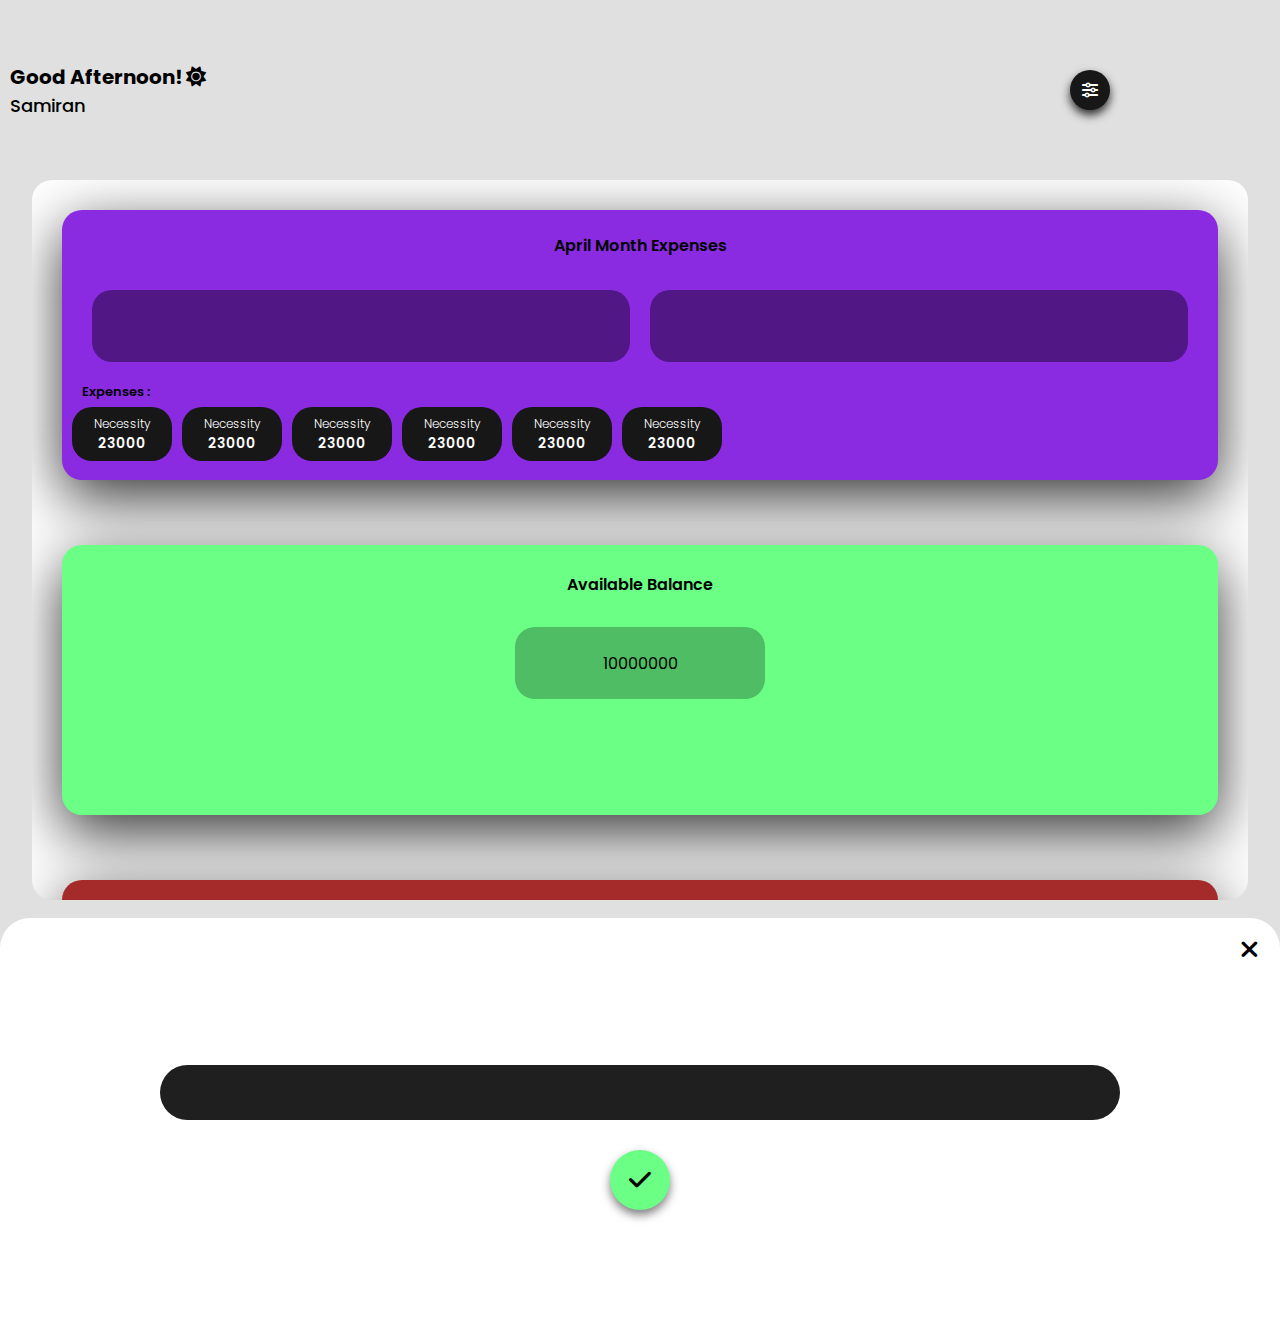
==== index.html @ 2cbcbfa9 "Add files via upload" ====
<!DOCTYPE html>
<html lang="en">

<head>
    <meta charset="UTF-8">
    <meta name="viewport" content="width=device-width, initial-scale=1.0">
    <link rel="stylesheet" href="Dashboard/CSS/dashboard.css">
    <link rel="stylesheet" href="fontawesome/css/all.css">
    <link rel="stylesheet" href="Investments/HTML/investmentdashboard.html">
    <script src="Common/JS/gsap.min.js" defer></script>
    <script src="Common/JS/hammerjs.js" defer></script>
    <script src="Dashboard/JS/Animate/dashboardanimate.js" defer></script>
    <script src="https://cdn.lordicon.com/bhenfmcm.js"></script>


    <title>Dashboard</title>
</head>

<body>
    <div id="upperpage" class="upper">
        <div class="upper-left">
            <div class="left-upper">Good Afternoon! <i class="fa-solid fa-sun"></i></div>
            <div class="left-lower">Samiran</div>
        </div>
        <div class="upper-right">
            <div class="settings-button">
                <i class="fa-solid fa-sliders"></i>
            </div>
        </div>
    </div>
    <div class="middle"></div>
    <div id="lowerpage" class="lower">
        <div class="lower-left">
            <div class="main-balance-card" onclick="setTimeout('location.href=`Main/main.html`',380)" ;>
                <div class="main-upper">
                    <div class="main-upper-upper">April Month Expenses</div>
                    <div class="main-upper-lower">
                        <div class="main-upper-lower-left"></div>
                        <div class="main-upper-lower-right"></div>
                    </div>
                </div>
                <div class="main-lower">
                    <div class="main-lower-upper">
                        Expenses :
                    </div>
                    <div class="main-lower-lower">
                        <div class="expenses-card">
                            <div class="expenses-card-upper">Necessity</div>
                            <div class="expenses-card-lower">23000</div>
                        </div>

                        <div class="expenses-card">
                            <div class="expenses-card-upper">Necessity</div>
                            <div class="expenses-card-lower">23000</div>
                        </div>

                        <div class="expenses-card">
                            <div class="expenses-card-upper">Necessity</div>
                            <div class="expenses-card-lower">23000</div>
                        </div>

                        <div class="expenses-card">
                            <div class="expenses-card-upper">Necessity</div>
                            <div class="expenses-card-lower">23000</div>
                        </div>

                        <div class="expenses-card">
                            <div class="expenses-card-upper">Necessity</div>
                            <div class="expenses-card-lower">23000</div>
                        </div>

                        <div class="expenses-card">
                            <div class="expenses-card-upper">Necessity</div>
                            <div class="expenses-card-lower">23000</div>
                        </div>
                    </div>
                </div>
            </div>

            <div class="investment-card"
                onclick="setTimeout('location.href=`Investments/HTML/investmentdashboard.html`',380)">
                <div class="investment-card-upper">Available Balance</div>
                <div class="investment-card-middle">
                    <div class="balance-amount">10000000</div>
                </div>
                <div class="investment-card-lower">
                    <div class="market"></div>
                </div>
            </div>
            <div class="Giving-card"></div>
            <div class="Partitions-card"></div>
            <div class="Loan-card"></div>
            <div class="Credit-card"></div>
            <div class="Other-funds-card"></div>
            <div class="Personal-Details-card"></div>
            <div class="Card-Information-Card"></div>
        </div>
    </div>
    <!-- Second Page -->
    <div id="secondpage" class="second-page">
        <div class="second-upper">
            Others Selections!
        </div>

        <div class="second-lower">
            <div class="personal" onclick="personalPassword()">
                <div class="personal-upper">Personal Details</div>
                <div class="personal-lower">
                    <div class="personal-lower-left">
                        <div class="personal-details"></div>
                        <div class="personal-details-word">Personal</div>

                    </div>
                    <div class="personal-lower-right">
                        <div class="card-details"></div>
                        <div class="card-details-word">Card</div>
                    </div>
                </div>
            </div>


            <div class="shortcuts-container">
                <div class="shortcuts-upper">
                    Shortcuts
                </div>

                <div class="shortcuts-lower">

                    <div class="shortcuts-first">

                        <div class="shortcuts">
                            <div class="shortcuts-icon"><i class="fa-solid fa-chart-pie"></i></div>
                            <div class="shortcut-wording">Analytics</div>
                        </div>

                        <div class="shortcuts">
                            <div class="shortcuts-icon"><i class="fa-solid fa-clock-rotate-left"></i></div>
                            <div class="shortcut-wording">History</div>
                        </div>

                        <div class="shortcuts">
                            <div class="shortcuts-icon"><i class="fa-solid fa-newspaper"></i></div>
                            <div class="shortcut-wording">News</div>
                        </div>

                    </div>

                    <div class="shortcuts-second">

                        <div class="shortcuts">
                            <div class="shortcuts-icon"><i class="fa-solid fa-sliders"></i></div>
                            <div class="shortcut-wording">Settings</div>
                        </div>


                        <div class="shortcuts">
                            <div class="shortcuts-icon"><i class="fa-solid fa-arrow-trend-up"></i></div>
                            <div class="shortcut-wording">Trend</div>
                        </div>


                    </div>

                </div>
            </div>

            <div class="reminder-container">
                <div class="reminder-upper">Reminder</div>
                <div class="reminder-middle">
                    <form class="reminder-form">
                        <input class="reminder-text" type="text">
                    </form>
                </div>
                <div class="reminder-lower">
                    <div class="reminder-add"><i class="fa-solid fa-plus"></i></div>
                    <div class="reminder-clear"><i class="fa-solid fa-trash"></i></div>
                </div>
            </div>
        </div>

    </div>

    <!--Form and Cards----------->

    <!---- Personal Details Password entry--->

    <div class="personal-details-password">
        <div class="personal-details-password-upper" onclick="personalPasswordClose()"><i class="fa-solid fa-xmark"></i></div>
        <div class="personal-details-password-lower">
            <input type="text" class="type-password">
            <div class="submit-button"><i class="fa-solid fa-check"></i></div>
        </div>

    </div>




</body>

</html>
---- Dashboard/CSS/dashboard.css ----
@import url('https://fonts.googleapis.com/css2?family=Comfortaa:wght@300;400;500;600;700&family=Montserrat:wght@100;200;300;400;500;600;700;800;900&family=Poppins:wght@100;200;300;400;500;600;700;800;900&family=Quicksand:wght@300;400;500;600;700&display=swap');


*{
    margin: 0;
    padding: 0;
    box-sizing: border-box;
    font-family: 'Poppins', sans-serif;
}

body{
    background-color: #e0e0e0;
    height: 100vh;
    overflow: hidden;
}

.upper{
    width: 100%;
    height: 20vh;
    padding: 10px;
    display: flex;
}

.upper-right{
    flex: 0.5;
    display: flex;
    align-items: center;
    justify-content: center;
}

.settings-button{
    width: 40px;
    height: 40px;
    border-radius: 50%;
    display: flex;
    align-items: center;
    justify-content: center;
    background-color: #171717;
    color: white;
    box-shadow: 0px 5px 10px 0px rgba(0, 0, 0, 0.8);
    transition: 0.5s;
}

.settings-button:active{
    transform: scale(0.93);
}

.upper-left{
    flex: 2;
    display: flex;
    flex-direction: column;
    justify-content: center;
}

.left-upper{
    font-size: 20px;
    font-weight: 700;
}

.left-lower{
    font-size: 18px;
    font-weight: 500;
}

.upper-right{
    flex: 0.8;
    display: flex;
    flex-direction: column;

}

.lower{
    width: 100%;
    height: 80vh;
    display: flex;
    flex-direction: column;
    align-items: center;
}

.lower-left{
    background-color: white;
    width: 95%;
    display: flex;
    flex-direction: column;
    align-items: center;
    overflow-y: scroll;
    border-radius: 20px;
}

.lower-left::-webkit-scrollbar{
    display: none;
}


.main-balance-card{
    width: 95%;
    padding: 10px;
    background-color: blueviolet;
    box-shadow: 0px 18px 60px 0px rgba(0, 0, 0, 0.8);
    min-height: 30vh;
    margin-top: 30px;
    margin-bottom: 65px;
    border-radius: 20px;
    display: flex;
    flex-direction: column;
    transition: 0.5s;
}

.main-balance-card:active{
    transform: scale(0.97);
}

.main-upper{
    width: 100%;
    flex: 2;
    display: flex;
    flex-direction: column;
}

.main-upper-upper{
    display: flex;
    height: 50px;
    align-items: center;
    justify-content: center;
    font-weight: 600;

}

.main-upper-lower{
    display: flex;
    padding: 20px;
}

.main-upper-lower-left{
    flex: 1;
    height: 8vh;
    background-color: #501785;
    margin-right: 20px;
    border-radius: 20px;
}

.main-upper-lower-right{
    flex: 1;
    height: 8vh;
    background-color: #501785;
    border-radius: 20px;
}


.main-lower{
    width: 100%;
    flex: 1.5;
}

.main-lower-upper{
    position: relative;
    left: 10px;
    font-size: 13px;
    font-weight: 600;
    margin-bottom: 5px;
}

.main-lower-lower{
    display: flex;
    overflow: scroll;
}

.main-lower-lower::-webkit-scrollbar{
    display: none;
}

.expenses-card{
    min-width: 100px;
    min-height: 6vh;
    background-color: #171717;
    color: white;
    display: flex;
    flex-direction: column;
    align-items: center;
    justify-content: center;
    border-radius: 20px;
    margin-right: 10px;
}

.expenses-card:nth-last-child(1){
    margin-right: 0px;
}

.expenses-card-upper{
    font-size: 12px;
    font-weight: 300;
}

.expenses-card-lower{
    font-size: 14px;
    font-weight: 600;
}

.investment-card{
    width: 95%;
    min-height: 30vh;
    border-radius: 20px;
    margin-bottom: 65px;
    box-shadow: 0px 18px 60px 0px rgba(0, 0, 0, 0.8);
    transition: 0.1s;
    background-color: #6bff86;
    display: flex;
    flex-direction: column;
    align-items: center;
    justify-content: center;
    transition: 0.5s;
}

.investment-card:active{
    transform: scale(0.97);
}

.investment-card-upper{
    width: 100%;
    flex : 0.7;
    height: 50px;
    display: flex;
    align-items: center;
    justify-content: center;
    font-weight: 600;
}

.investment-card-middle{
    flex : 0.7;
    width: 100%;  
    display: flex;
    align-items: center;
    justify-content: center; 
}

.balance-amount{
    width: 250px;
    height: 8vh;
    border-radius: 20px;
    background-color: #4fbd63;
    display: flex;
    align-items: center;
    justify-content: center;
}

.investment-card-lower{
    flex : 1;
}


.Giving-card{
    width: 95%;
    min-height: 30vh;
    border-radius: 20px;
    margin-bottom: 65px;
    box-shadow: 0px 18px 60px 0px rgba(0, 0, 0, 0.8);
    transition: 0.1s;
    background-color: brown;
}

.Partitions-card{
    width: 95%;
    min-height: 30vh;
    border-radius: 20px;
    margin-bottom: 65px;
    box-shadow: 0px 18px 60px 0px rgba(0, 0, 0, 0.8);
    transition: 0.1s;
    background-color: beige;
}

.Loan-card{
    width: 95%;
    min-height: 30vh;
    border-radius: 20px;
    margin-bottom: 65px;
    box-shadow: 0px 18px 60px 0px rgba(0, 0, 0, 0.8);
    transition: 0.1s;
    background-color: chartreuse;
}

.Credit-card{
    width: 95%;
    min-height: 30vh;
    border-radius: 20px;
    margin-bottom: 65px;
    box-shadow: 0px 18px 60px 0px rgba(0, 0, 0, 0.8);
    transition: 0.1s;
    background-color: coral;
}

.Personal-Details-card{
    width: 95%;
    min-height: 30vh;
    border-radius: 20px;
    margin-bottom: 65px;
    box-shadow: 0px 18px 60px 0px rgba(0, 0, 0, 0.8);
    transition: 0.1s;
    background-color: cyan;
}

.Card-Information-Card{
    width: 95%;
    min-height: 30vh;
    border-radius: 20px;
    margin-bottom: 65px;
    box-shadow: 0px 18px 60px 0px rgba(0, 0, 0, 0.8);
    transition: 0.1s;
    background-color: crimson;
}

/*---Second Page--*/


.second-page{
    position: absolute;
    top: 0vh;
    width: 100%;
    height: 100vh;
    backdrop-filter: blur(20px);
    overflow-y: scroll;
    opacity: 0;
    pointer-events: none;
}

.second-page::-webkit-scrollbar{
    display: none;
}

.second-upper{
    width: 100%;
    height: 10vh;
    display: flex;
    align-items: center;
    justify-content: center;
    font-size: 24px;
    font-weight: 500;

}

.second-lower{
    width: 100%;
    height: 90vh;
    display: flex;
    flex-direction: column;
    align-items: center;
}

.personal{
    width: 93%;
    min-height: 250px;
    background-color: #1f1f1f;
    box-shadow: 0 8px 32px 0 rgba(0, 0, 0, 0.8);
    border-radius: 50px;
    margin-bottom: 30px;
    margin-top: 20px;
}

.personal-upper{
    width: 100%;
    height: 70px;
    display: flex;
    align-items: center;
    justify-content: center;
    font-size: 25px;
    font-weight: 600;
    color: #e0e0e0;
}

.personal-lower{
    width: 100%;
    display: flex;
    align-items: center;
    justify-content: space-evenly;

}

.personal-lower-left{
    display: flex;
    flex-direction: column;
    justify-content: center;
    align-items: center;
}

.personal-details{
    width: 140px;
    height: 140px;
    border-radius: 30px;
    background-color: #e5989b;
    box-shadow: 0px 4px 15px 0px rgba(0, 0, 0, 0.5);
    transition: 0.5s;
}

.personal-details:active{
    transform: scale(0.95);
}

.personal-lower-right{
    display: flex;
    flex-direction: column;
    justify-content: center;
    align-items: center
}

.card-details{
    width: 140px;
    height: 140px;
    border-radius: 30px;
    background-color: #4361ee;
    box-shadow: 0px 4px 15px 0px rgba(0, 0, 0, 0.5);
    transition: 0.5s;
}

.card-details:active{
    transform: scale(0.95);
}

.personal-details-word{
    margin-top: 5px;
    color: white;
}

.card-details-word{
    margin-top: 5px;
    color: white;
}

/*-----Shortcuts-----*/

.shortcuts-container{
    width: 95%;
    min-height: 270px;
    background-color: #1f1f1f;
    box-shadow: 0 8px 32px 0 rgba(0, 0, 0, 0.8);
    margin-bottom: 30px;
    border-radius: 50px;
    display: flex;
    flex-direction: column;
}

.shortcuts-upper{
    flex: 0.5;
    width: 100%;
    display: flex;
    align-items: center;
    justify-content: center;
    font-size: 25px;
    font-weight: 600;
    color: white;
}


.shortcuts-lower{
    flex: 1.5;
    display: flex;
    flex-direction: column;
    justify-content: space-around;
    align-items: center;
}

.shortcuts-first{
    width: 100%;
    display: flex;
    justify-content: space-around;
}

.shortcuts-second{
    width: 100%;
    display: flex;
    justify-content: space-around;
}

.shortcuts{
    display: flex;
    flex-direction: column;
    justify-content: center;
    align-items: center;
}

.shortcuts-icon{
    width: 60px;
    height: 60px;
    background-color: black;
    box-shadow: 0px 4px 15px 0px rgba(0, 0, 0, 0.9);
    color: white;
    border-radius: 20px;
    display: flex;
    align-items: center;
    justify-content: center;
    font-size: 25px;
    transition: 0.5s;
}

.shortcuts-icon:active{
    transform: scale(0.91);
}

.shortcut-wording{
    color: white;
    font-size: 14px;
    margin-top: 5px;
}

/*----------*/

/*----Reminder Container------*/

.reminder-container{
    width: 95%;
    min-height: 300px;
    background-color: #1f1f1f;
    box-shadow: 0 8px 32px 0 rgba(0, 0, 0, 0.8);
    border-radius: 40px;
    display: flex;
    flex-direction: column;
    align-items: center;
}

.reminder-upper{
    flex: 1;
    display: flex;
    justify-content: center;
    align-items: center;
    width: 100%;
    height: 50px;
    font-size: 25px;
    font-weight: 600;  
}

.reminder-middle{
    flex : 2.6;
    width: 100%;
    display: flex;

}

.reminder-form{
    width: 100%;
    display: flex;
    align-items: center;
    justify-content: center;
}

.reminder-text{
    display: flex;
    min-width: 90%;
    height: 150px;
    background-color: black;
    border: none;
    color: white;
    border-radius: 30px;
    padding: 20px;
}

.reminder-lower{
    flex : 1.4;
    width: 100%;
    display: flex;
    align-items: center;
    justify-content: space-evenly;
}

.reminder-add{
    width: 50px;
    height: 50px;
    border-radius: 50%;
    background-color: #4efc54;
    box-shadow: 0px 0px 20px 0px#4efc54 ;
    font-weight: 800;
    display: flex;
    align-items: center;
    justify-content: center;
    transition: 0.5s;
}

.reminder-add:active{
    transform: scale(0.93);
}

.reminder-clear{
    width: 50px;
    height: 50px;
    border-radius: 50%;
    background-color: #ff2a1f;
    box-shadow: 0px 0px 20px 0px#ff2a1f;    
    color: #e0e0e0;
    display: flex;
    align-items: center;
    justify-content: center;
    transition: 0.5s;
}

.reminder-clear:active{
    transform: scale(0.93);
}

/*----------*/

/*-----Personal Details password Card-----*/

.personal-details-password{
    position: absolute;
    top: 102vh;
    width: 100%;
    height: 45vh;
    background-color: white;
    border-radius: 30px 30px 0px 0px;
}

.personal-details-password-upper{
    height: 7vh;
    padding: 20px;
    display: flex;
    align-items: center;
    justify-content: flex-end;
    font-size: 25px;
}

.personal-details-password-lower{
    height: 38vh;
    width: 100%;
    display: flex;
    flex-direction: column;
    align-items: center;
    justify-content: center;
}

.type-password{
    width: 75%;
    height: 55px;
    border: none;
    border-radius: 30px;
    background-color: #1f1f1f;
    color: #e0e0e0;
    padding: 20px;
    text-align: center;
    font-size: 25px;
}

.submit-button{
    width: 60px;
    height: 60px;
    border-radius: 50%;
    background-color: #6bff86;
    display: flex;
    justify-content: center;
    align-items: center;
    font-size: 25px;
    margin: 30px;
    box-shadow: 0px 5px 10px 0px rgba(0, 0, 0, 0.5);

}
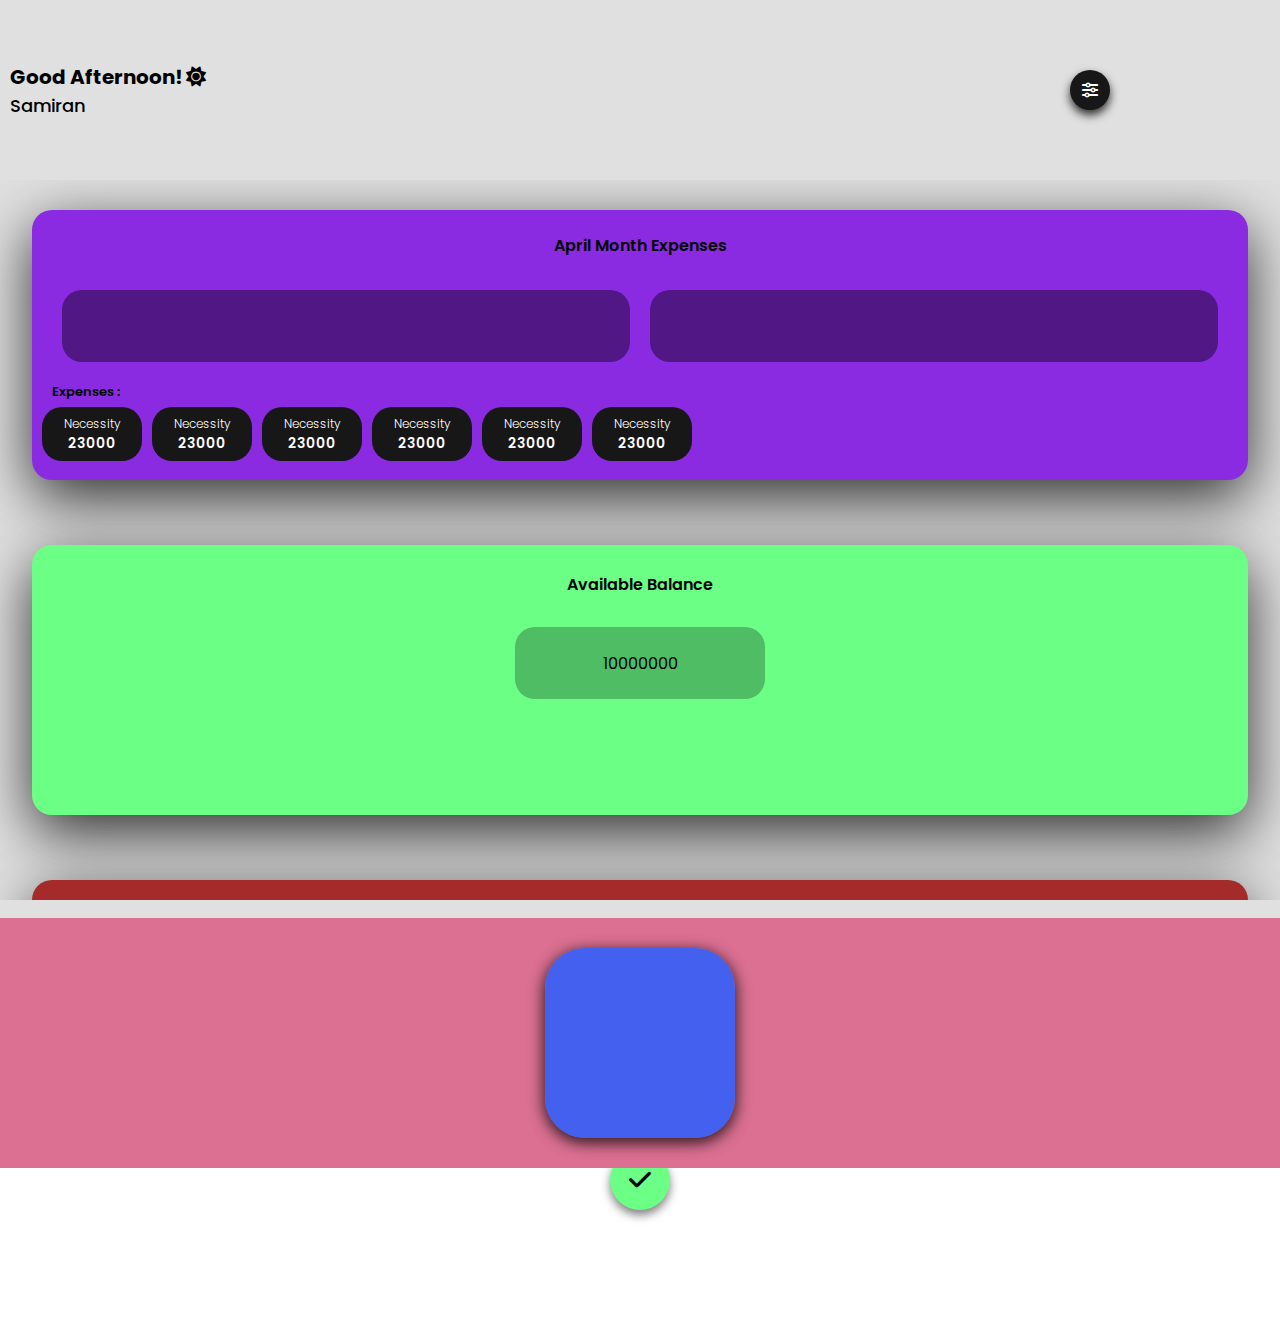
==== commit 8735d753: "Add files via upload" ====
--- a/index.html
+++ b/index.html
@@ -103,15 +103,15 @@
         </div>
 
         <div class="second-lower">
-            <div class="personal" onclick="personalPassword()">
+            <div class="personal">
                 <div class="personal-upper">Personal Details</div>
                 <div class="personal-lower">
-                    <div class="personal-lower-left">
+                    <div class="personal-lower-left" onclick="setTimeout('personalPassword()',380)">
                         <div class="personal-details"></div>
                         <div class="personal-details-word">Personal</div>
 
                     </div>
-                    <div class="personal-lower-right">
+                    <div class="personal-lower-right" onclick="cardPassword()">
                         <div class="card-details"></div>
                         <div class="card-details-word">Card</div>
                     </div>
@@ -185,15 +185,45 @@
     <!---- Personal Details Password entry--->
 
     <div class="personal-details-password">
-        <div class="personal-details-password-upper" onclick="personalPasswordClose()"><i class="fa-solid fa-xmark"></i></div>
+        <div class="personal-details-password-upper">
+            <div class="details-wording">Enter your Password</div>
+            <div class="close-button">
+                <i class="fa-solid fa-xmark" onclick="personalPasswordClose()"></i>
+            </div>
+
+        </div>
         <div class="personal-details-password-lower">
             <input type="text" class="type-password">
             <div class="submit-button"><i class="fa-solid fa-check"></i></div>
         </div>
 
     </div>
-
-
+    <!-------------------------------->
+
+    
+    <!---- Card Details Password entry--->
+
+    <div class="card-details-password">
+        <div class="card-details-password-upper">
+            <div class="details-wording">Enter your Password</div>
+            <div class="close-button">
+                <i class="fa-solid fa-xmark" onclick="cardPasswordClose()"></i>
+            </div>
+
+        </div>
+        <div class="card-details-password-lower">
+            <input type="text" class="type-password">
+            <div class="submit-button"><i class="fa-solid fa-check"></i></div>
+        </div>
+
+    </div>
+    <!-------------------------------->
+
+    <!------------Outside Elements-------------->
+    <div class="outside-elements">
+    <div class="personal-details-outside"></div>
+    <div class="card-details-outside"></div>
+    </div>
 
 
 </body>
--- a/Dashboard/CSS/dashboard.css
+++ b/Dashboard/CSS/dashboard.css
@@ -11,7 +11,6 @@
 body{
     background-color: #e0e0e0;
     height: 100vh;
-    overflow: hidden;
 }
 
 .upper{
@@ -78,13 +77,11 @@
 }
 
 .lower-left{
-    background-color: white;
-    width: 95%;
+    width: 100%;
     display: flex;
     flex-direction: column;
     align-items: center;
     overflow-y: scroll;
-    border-radius: 20px;
 }
 
 .lower-left::-webkit-scrollbar{
@@ -479,9 +476,9 @@
 .shortcuts-icon{
     width: 60px;
     height: 60px;
-    background-color: black;
+    background-color: rgb(143, 142, 142);
     box-shadow: 0px 4px 15px 0px rgba(0, 0, 0, 0.9);
-    color: white;
+    color: black;
     border-radius: 20px;
     display: flex;
     align-items: center;
@@ -611,8 +608,19 @@
     padding: 20px;
     display: flex;
     align-items: center;
-    justify-content: flex-end;
-    font-size: 25px;
+    justify-content: center;
+    font-size: 20px;
+}
+
+.details-wording{
+    position: absolute;
+}
+
+.close-button{
+    position: absolute;
+    left: 90vw;
+    font-size: 25px;
+    color: #6d6d6d;
 }
 
 .personal-details-password-lower{
@@ -648,4 +656,107 @@
     margin: 30px;
     box-shadow: 0px 5px 10px 0px rgba(0, 0, 0, 0.5);
 
+}
+
+/*---------------------------*/
+
+/*-----Card Details password Card-----*/
+
+.card-details-password{
+    position: absolute;
+    top: 102vh;
+    width: 100%;
+    height: 45vh;
+    background-color: white;
+    border-radius: 30px 30px 0px 0px;
+}
+
+.card-details-password-upper{
+    height: 7vh;
+    padding: 20px;
+    display: flex;
+    align-items: center;
+    justify-content: center;
+    font-size: 20px;
+}
+
+.details-wording{
+    position: absolute;
+}
+
+.close-button{
+    position: absolute;
+    left: 90vw;
+    font-size: 25px;
+    color: #6d6d6d;
+}
+
+.card-details-password-lower{
+    height: 38vh;
+    width: 100%;
+    display: flex;
+    flex-direction: column;
+    align-items: center;
+    justify-content: center;
+}
+
+.type-password{
+    width: 75%;
+    height: 55px;
+    border: none;
+    border-radius: 30px;
+    background-color: #1f1f1f;
+    color: #e0e0e0;
+    padding: 20px;
+    text-align: center;
+    font-size: 25px;
+}
+
+.submit-button{
+    width: 60px;
+    height: 60px;
+    border-radius: 50%;
+    background-color: #6bff86;
+    display: flex;
+    justify-content: center;
+    align-items: center;
+    font-size: 25px;
+    margin: 30px;
+    box-shadow: 0px 5px 10px 0px rgba(0, 0, 0, 0.5);
+
+}
+
+/*---------------------------*/
+
+/*-----------Outside Elements----------------*/
+
+.outside-elements{
+    position: absolute;
+    top: 102vh;
+    display: flex;
+    align-items: center;
+    justify-content: center;
+    width: 100%;
+    height: 250px;
+    background-color: palevioletred;
+}
+
+.personal-details-outside{
+    position: absolute;
+    width: 190px;
+    height: 190px;
+    background-color: #e5989b;
+    border-radius: 40px;
+    box-shadow: 0px 4px 15px 0px rgba(0, 0, 0, 0.5);
+
+}
+
+.card-details-outside{
+    position: absolute;
+    width: 190px;
+    height: 190px;
+    background-color: #4361ee;
+    border-radius: 40px;
+    box-shadow: 0px 4px 15px 0px rgba(0, 0, 0, 0.5);
+
 }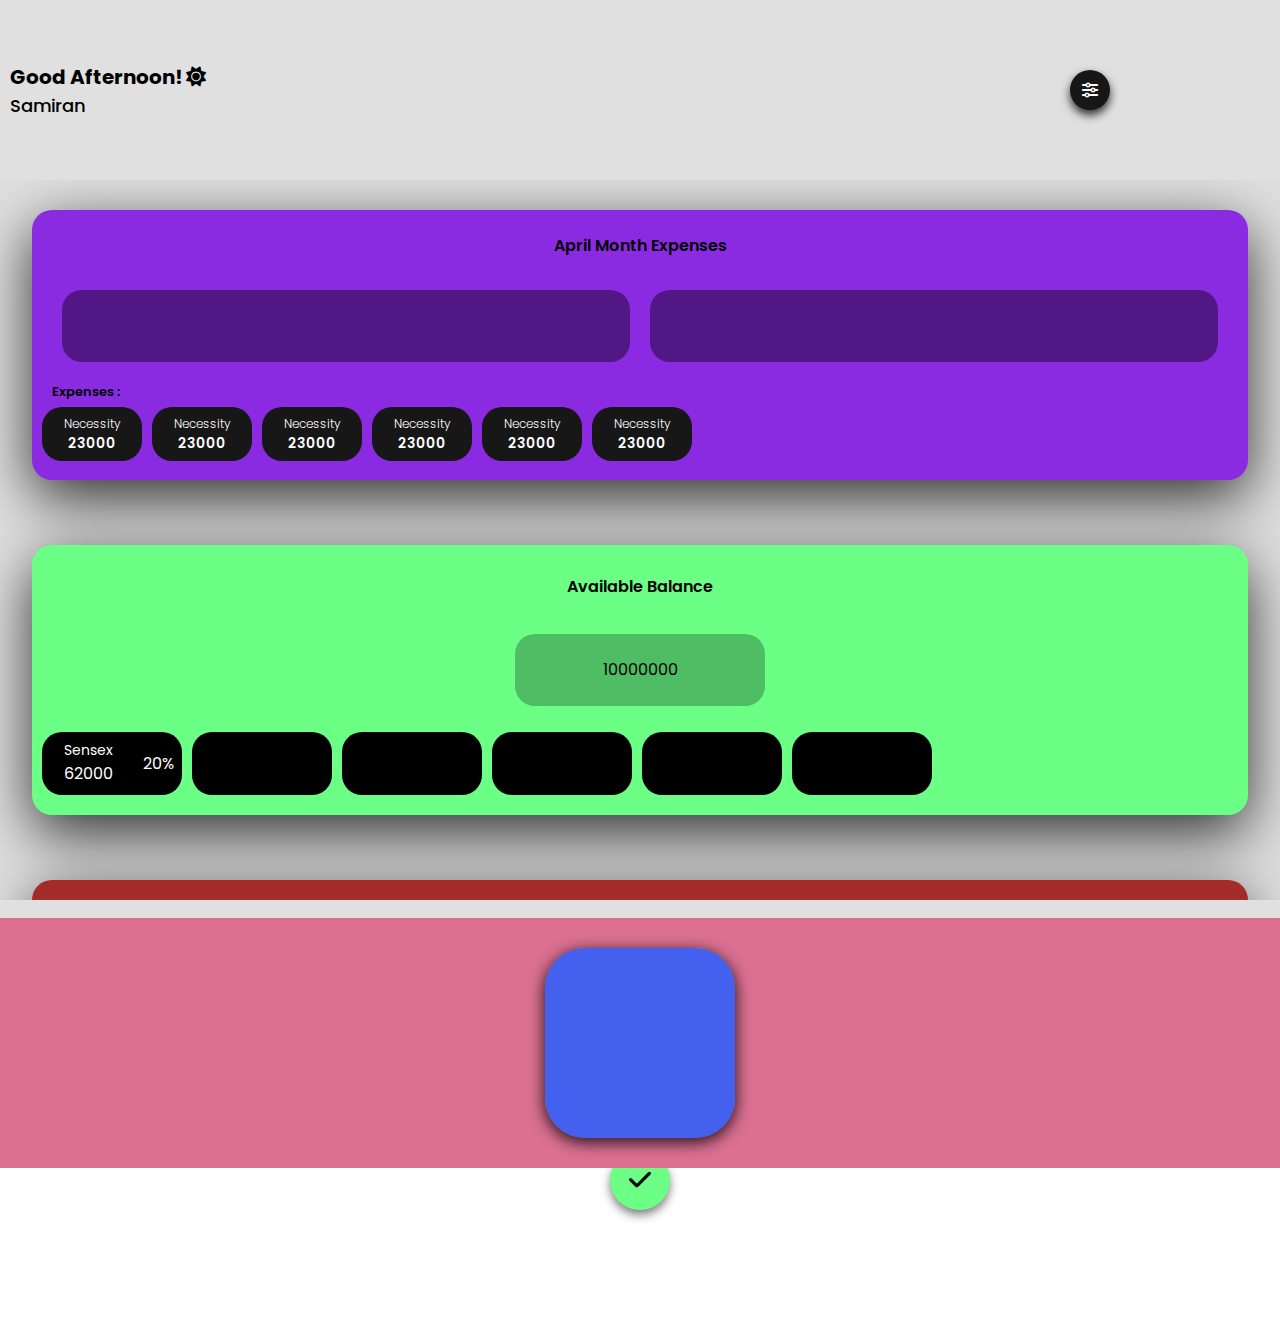
==== commit 50684be8: "Add files via upload" ====
--- a/index.html
+++ b/index.html
@@ -6,11 +6,10 @@
     <meta name="viewport" content="width=device-width, initial-scale=1.0">
     <link rel="stylesheet" href="Dashboard/CSS/dashboard.css">
     <link rel="stylesheet" href="fontawesome/css/all.css">
-    <link rel="stylesheet" href="Investments/HTML/investmentdashboard.html">
+    <link rel="stylesheet" href="Main/HTML/mainpage.html">
     <script src="Common/JS/gsap.min.js" defer></script>
     <script src="Common/JS/hammerjs.js" defer></script>
     <script src="Dashboard/JS/Animate/dashboardanimate.js" defer></script>
-    <script src="https://cdn.lordicon.com/bhenfmcm.js"></script>
 
 
     <title>Dashboard</title>
@@ -31,7 +30,7 @@
     <div class="middle"></div>
     <div id="lowerpage" class="lower">
         <div class="lower-left">
-            <div class="main-balance-card" onclick="setTimeout('location.href=`Main/main.html`',380)" ;>
+            <div class="main-balance-card" onclick="setTimeout('location.href=`Main/HTML/mainpage.html`',380)" ;>
                 <div class="main-upper">
                     <div class="main-upper-upper">April Month Expenses</div>
                     <div class="main-upper-lower">
@@ -84,16 +83,31 @@
                     <div class="balance-amount">10000000</div>
                 </div>
                 <div class="investment-card-lower">
-                    <div class="market"></div>
-                </div>
-            </div>
-            <div class="Giving-card"></div>
-            <div class="Partitions-card"></div>
-            <div class="Loan-card"></div>
-            <div class="Credit-card"></div>
-            <div class="Other-funds-card"></div>
-            <div class="Personal-Details-card"></div>
-            <div class="Card-Information-Card"></div>
+                    <div class="market">
+                        <div class="market-containers">
+                            <div class="market-containers-left">
+                                <div class="market-containers-left-upper">Sensex</div>
+                                <div class="market-containers-left-lower">62000</div>
+                            </div>
+                            <div class="market-containers-right">
+                                20%
+                            </div>
+
+                        </div>
+                        <div class="market-containers"></div>
+                        <div class="market-containers"></div>
+                        <div class="market-containers"></div>
+                        <div class="market-containers"></div>
+                        <div class="market-containers"></div>
+                    </div>
+                </div>
+            </div>
+            <div class="giving-card"></div>
+            <div class="partitions-card"></div>
+            <div class="loan-card"></div>
+            <div class="credit-card"></div>
+            <div class="other-funds-card"></div>
+            <div class="friends-card"></div>
         </div>
     </div>
     <!-- Second Page -->
--- a/Dashboard/CSS/dashboard.css
+++ b/Dashboard/CSS/dashboard.css
@@ -11,6 +11,7 @@
 body{
     background-color: #e0e0e0;
     height: 100vh;
+    overflow: hidden;
 }
 
 .upper{
@@ -214,7 +215,7 @@
 
 .investment-card-upper{
     width: 100%;
-    flex : 0.7;
+    flex : 1;
     height: 50px;
     display: flex;
     align-items: center;
@@ -223,7 +224,7 @@
 }
 
 .investment-card-middle{
-    flex : 0.7;
+    flex : 1;
     width: 100%;  
     display: flex;
     align-items: center;
@@ -242,10 +243,53 @@
 
 .investment-card-lower{
     flex : 1;
-}
-
-
-.Giving-card{
+    display: flex;
+    width: 100%;
+    padding: 10px;
+    align-items: center;
+}
+
+.market{
+    width: 100%;
+    display: flex;
+    overflow-x: scroll;
+    color: white;
+}
+
+.market::-webkit-scrollbar{
+    display: none;
+}
+
+.market-containers{
+    min-width: 140px;
+    min-height: 7vh;
+    background-color: black;
+    border-radius: 20px;
+    margin-right: 10px;
+    display: flex;
+}
+
+.market-containers-left{
+    flex: 2;
+    display: flex;
+    flex-direction: column;
+    align-items: center;
+    justify-content: center;
+}
+
+.market-containers-left-upper{
+    font-size: 14px;
+}
+
+.market-containers-right{
+    flex: 1;
+    display: flex;
+    align-items: center;
+    justify-content: center;
+}
+
+
+.giving-card{
     width: 95%;
     min-height: 30vh;
     border-radius: 20px;
@@ -255,7 +299,7 @@
     background-color: brown;
 }
 
-.Partitions-card{
+.partitions-card{
     width: 95%;
     min-height: 30vh;
     border-radius: 20px;
@@ -265,7 +309,7 @@
     background-color: beige;
 }
 
-.Loan-card{
+.loan-card{
     width: 95%;
     min-height: 30vh;
     border-radius: 20px;
@@ -275,7 +319,7 @@
     background-color: chartreuse;
 }
 
-.Credit-card{
+.credit-card{
     width: 95%;
     min-height: 30vh;
     border-radius: 20px;
@@ -285,7 +329,7 @@
     background-color: coral;
 }
 
-.Personal-Details-card{
+.friends-card{
     width: 95%;
     min-height: 30vh;
     border-radius: 20px;
@@ -293,16 +337,6 @@
     box-shadow: 0px 18px 60px 0px rgba(0, 0, 0, 0.8);
     transition: 0.1s;
     background-color: cyan;
-}
-
-.Card-Information-Card{
-    width: 95%;
-    min-height: 30vh;
-    border-radius: 20px;
-    margin-bottom: 65px;
-    box-shadow: 0px 18px 60px 0px rgba(0, 0, 0, 0.8);
-    transition: 0.1s;
-    background-color: crimson;
 }
 
 /*---Second Page--*/
